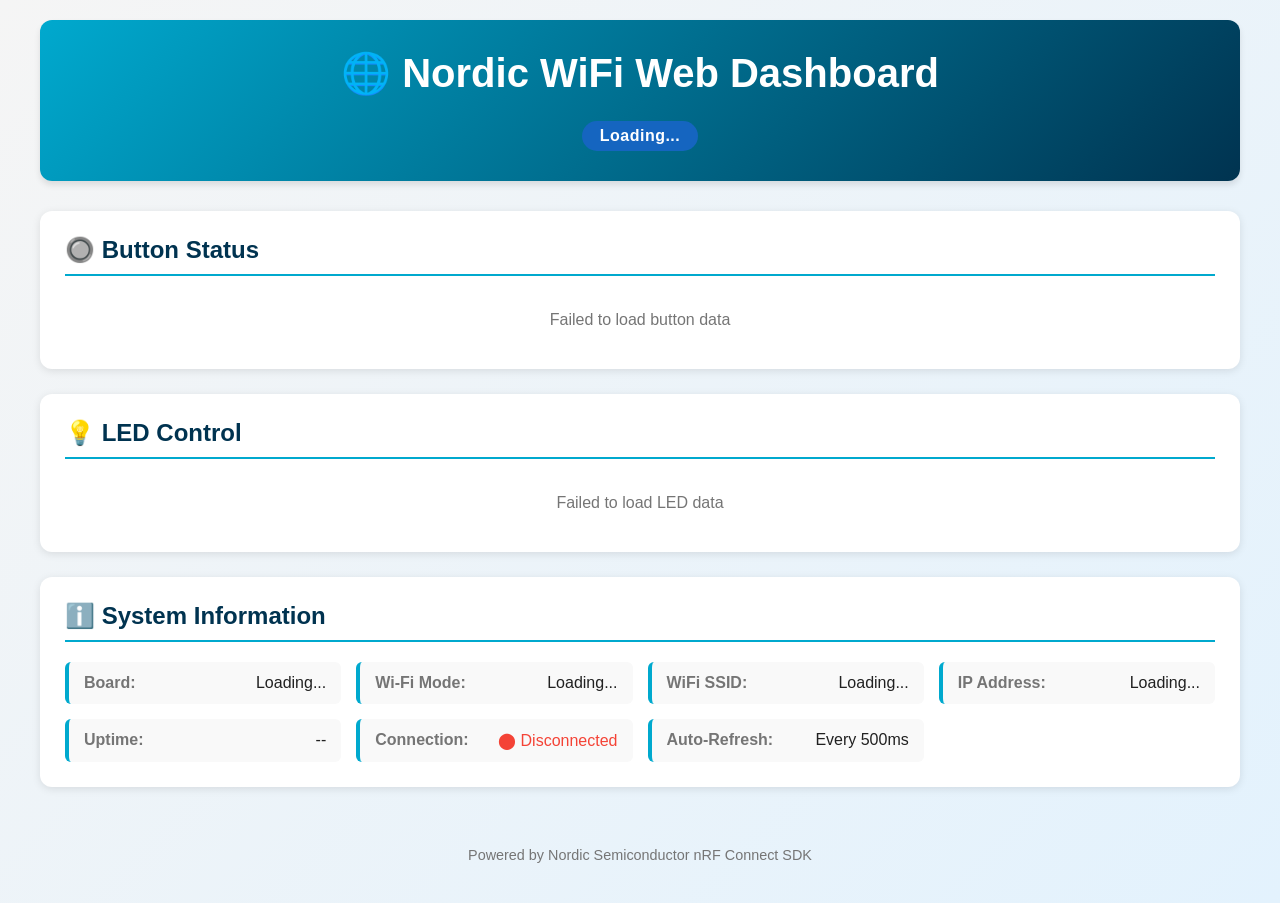
==== src/modules/webserver/www/index.html @ ff40ab9a "refactor(webserver): move web assets into www/ subdirectory Signed-off-by: Charlie Shao <charlie.sha" ====
<!DOCTYPE html>
<html lang="en">
<head>
    <meta charset="UTF-8">
    <meta name="viewport" content="width=device-width, initial-scale=1.0">
    <meta http-equiv="Cache-Control" content="no-cache, no-store, must-revalidate">
    <meta http-equiv="Pragma" content="no-cache">
    <meta http-equiv="Expires" content="0">
    <title>Nordic WiFi Web Dashboard</title>
    <link rel="stylesheet" href="styles.css?v=2">
</head>
<body>
    <div class="container">
        <header>
            <h1>🌐 Nordic WiFi Web Dashboard</h1>
            <!-- Mode banner: updated by /api/system polling -->
            <div class="mode-banner" id="mode-banner">
                <span class="mode-label" id="mode-label">Loading...</span>
            </div>
        </header>

        <main>
            <!-- Button Status Section -->
            <section class="card">
                <h2>🔘 Button Status</h2>
                <div class="button-grid" id="button-grid">
                    <p class="empty-state" id="button-placeholder">Waiting for button data...</p>
                </div>
            </section>

            <!-- LED Control Section -->
            <section class="card">
                <h2>💡 LED Control</h2>
                <div class="led-grid" id="led-grid">
                    <p class="empty-state" id="led-placeholder">Waiting for LED data...</p>
                </div>
            </section>

            <!-- System Info Section -->
            <section class="card info-section">
                <h2>ℹ️ System Information</h2>
                <div class="info-grid">
                    <div class="info-item">
                        <span class="info-label">Board:</span>
                        <span class="info-value" id="board-name">Loading...</span>
                    </div>
                    <div class="info-item">
                        <span class="info-label">Wi-Fi Mode:</span>
                        <span class="info-value" id="wifi-mode">Loading...</span>
                    </div>
                    <div class="info-item">
                        <span class="info-label">WiFi SSID:</span>
                        <span class="info-value" id="wifi-ssid">Loading...</span>
                    </div>
                    <div class="info-item">
                        <span class="info-label">IP Address:</span>
                        <span class="info-value" id="wifi-ip">Loading...</span>
                    </div>
                    <div class="info-item">
                        <span class="info-label">Uptime:</span>
                        <span class="info-value" id="uptime">--</span>
                    </div>
                    <div class="info-item">
                        <span class="info-label">Connection:</span>
                        <span class="info-value status-online" id="connection-status">⬤ Connected</span>
                    </div>
                    <div class="info-item">
                        <span class="info-label">Auto-Refresh:</span>
                        <span class="info-value">Every 500ms</span>
                    </div>
                </div>
            </section>
        </main>

        <footer>
            <p>Powered by Nordic Semiconductor nRF Connect SDK</p>
        </footer>
    </div>

    <template id="button-template">
        <div class="button-status">
            <div class="button-info">
                <div class="button-name"></div>
                <div class="button-state">Released</div>
                <div class="button-count">Presses: <span>0</span></div>
            </div>
        </div>
    </template>

    <template id="led-template">
        <div class="led-control">
            <div class="led-indicator"></div>
            <div class="led-name"></div>
            <div class="led-buttons">
                <button class="btn btn-on" data-action="on">ON</button>
                <button class="btn btn-off" data-action="off">OFF</button>
                <button class="btn btn-toggle" data-action="toggle">Toggle</button>
            </div>
        </div>
    </template>

    <script src="main.js?v=2"></script>
</body>
</html>
---- src/modules/webserver/www/styles.css ----
/*
 * Nordic WiFi Web Dashboard - Main Styles (v2.0)
 */

* {
    margin: 0;
    padding: 0;
    box-sizing: border-box;
}

:root {
    --nordic-blue: #00a9ce;
    --nordic-dark: #003350;
    --button-pressed: #4caf50;
    --button-released: #9e9e9e;
    --led-on: #ffc107;
    --led-off: #424242;
    --bg-color: #f5f5f5;
    --card-bg: #ffffff;
    --text-primary: #212121;
    --text-secondary: #757575;
    --border-color: #e0e0e0;
}

body {
    font-family: 'Segoe UI', Tahoma, Geneva, Verdana, sans-serif;
    background: linear-gradient(135deg, var(--bg-color) 0%, #e3f2fd 100%);
    color: var(--text-primary);
    min-height: 100vh;
    padding: 20px;
}

.container {
    max-width: 1200px;
    margin: 0 auto;
}

/* Header */
header {
    text-align: center;
    margin-bottom: 30px;
    background: linear-gradient(135deg, var(--nordic-blue) 0%, var(--nordic-dark) 100%);
    color: white;
    padding: 30px;
    border-radius: 12px;
    box-shadow: 0 4px 6px rgba(0, 0, 0, 0.1);
}

header h1 {
    font-size: 2.5rem;
    margin-bottom: 10px;
}

.subtitle {
    font-size: 1.1rem;
    opacity: 0.9;
}

/* Mode Banner */
.mode-banner {
    display: inline-block;
    margin-top: 14px;
    padding: 6px 18px;
    border-radius: 20px;
    background-color: #1565c0;
    transition: background-color 0.4s ease;
}

.mode-label {
    font-size: 1rem;
    font-weight: 600;
    color: #ffffff;
    letter-spacing: 0.03em;
}

/* Cards */
.card {
    background: var(--card-bg);
    border-radius: 12px;
    padding: 25px;
    margin-bottom: 25px;
    box-shadow: 0 2px 8px rgba(0, 0, 0, 0.1);
    transition: transform 0.2s;
}

.card:hover {
    transform: translateY(-2px);
    box-shadow: 0 4px 12px rgba(0, 0, 0, 0.15);
}

.card h2 {
    color: var(--nordic-dark);
    margin-bottom: 20px;
    font-size: 1.5rem;
    border-bottom: 2px solid var(--nordic-blue);
    padding-bottom: 10px;
}

/* Button Grid */
.button-grid {
    display: grid;
    grid-template-columns: repeat(auto-fit, minmax(250px, 1fr));
    gap: 20px;
}

.empty-state {
    grid-column: 1 / -1;
    text-align: center;
    color: var(--text-secondary);
    padding: 15px 0;
}

.button-status {
    display: flex;
    align-items: center;
    padding: 15px;
    background: #f9f9f9;
    border-radius: 8px;
    border: 2px solid var(--border-color);
    transition: all 0.3s;
}

.button-status.active {
    border-color: var(--button-pressed);
    background: #e8f5e9;
}

.button-info {
    flex-grow: 1;
}

.button-name {
    font-weight: 600;
    font-size: 1.1rem;
    margin-bottom: 5px;
}

.button-state {
    color: var(--text-secondary);
    font-size: 0.95rem;
    margin-bottom: 3px;
}

.button-count {
    font-size: 0.9rem;
    color: var(--text-secondary);
}

.button-count span {
    font-weight: bold;
    color: var(--nordic-blue);
}

/* LED Grid */
.led-grid {
    display: grid;
    grid-template-columns: repeat(auto-fit, minmax(200px, 1fr));
    gap: 20px;
}

.led-control {
    text-align: center;
    padding: 20px;
    background: #f9f9f9;
    border-radius: 8px;
    border: 2px solid var(--border-color);
}

.led-indicator {
    width: 50px;
    height: 50px;
    border-radius: 50%;
    background: var(--led-off);
    margin: 0 auto 15px;
    box-shadow: inset 0 2px 4px rgba(0, 0, 0, 0.3);
    transition: all 0.3s;
}

.led-indicator.on {
    background: var(--led-on);
    box-shadow: 0 0 20px var(--led-on), inset 0 2px 4px rgba(0, 0, 0, 0.2);
}

.led-name {
    font-weight: 600;
    margin-bottom: 15px;
    font-size: 1.1rem;
}

.led-buttons {
    display: flex;
    flex-direction: column;
    gap: 8px;
}

/* Buttons */
.btn {
    padding: 10px 20px;
    border: none;
    border-radius: 6px;
    cursor: pointer;
    font-size: 0.95rem;
    font-weight: 600;
    transition: all 0.3s;
    text-transform: uppercase;
}

.btn:hover {
    transform: translateY(-2px);
    box-shadow: 0 4px 8px rgba(0, 0, 0, 0.2);
}

.btn:active {
    transform: translateY(0);
}

.btn-on {
    background: #4caf50;
    color: white;
}

.btn-on:hover {
    background: #45a049;
}

.btn-off {
    background: #f44336;
    color: white;
}

.btn-off:hover {
    background: #da190b;
}

.btn-toggle {
    background: var(--nordic-blue);
    color: white;
}

.btn-toggle:hover {
    background: #008db3;
}

/* Info Section */
.info-grid {
    display: grid;
    grid-template-columns: repeat(auto-fit, minmax(250px, 1fr));
    gap: 15px;
}

.info-item {
    display: flex;
    justify-content: space-between;
    padding: 12px 15px;
    background: #f9f9f9;
    border-radius: 6px;
    border-left: 4px solid var(--nordic-blue);
}

.info-label {
    font-weight: 600;
    color: var(--text-secondary);
}

.info-value {
    font-weight: 500;
    color: var(--text-primary);
}

.status-online {
    color: #4caf50;
}

.status-offline {
    color: #f44336;
}

/* Footer */
footer {
    text-align: center;
    margin-top: 40px;
    padding: 20px;
    color: var(--text-secondary);
    font-size: 0.9rem;
}

.footer-note {
    margin-top: 5px;
    font-size: 0.85rem;
    font-style: italic;
}

/* Responsive Design */
@media (max-width: 768px) {
    header h1 {
        font-size: 2rem;
    }
    
    .button-grid,
    .led-grid,
    .info-grid {
        grid-template-columns: 1fr;
    }
}
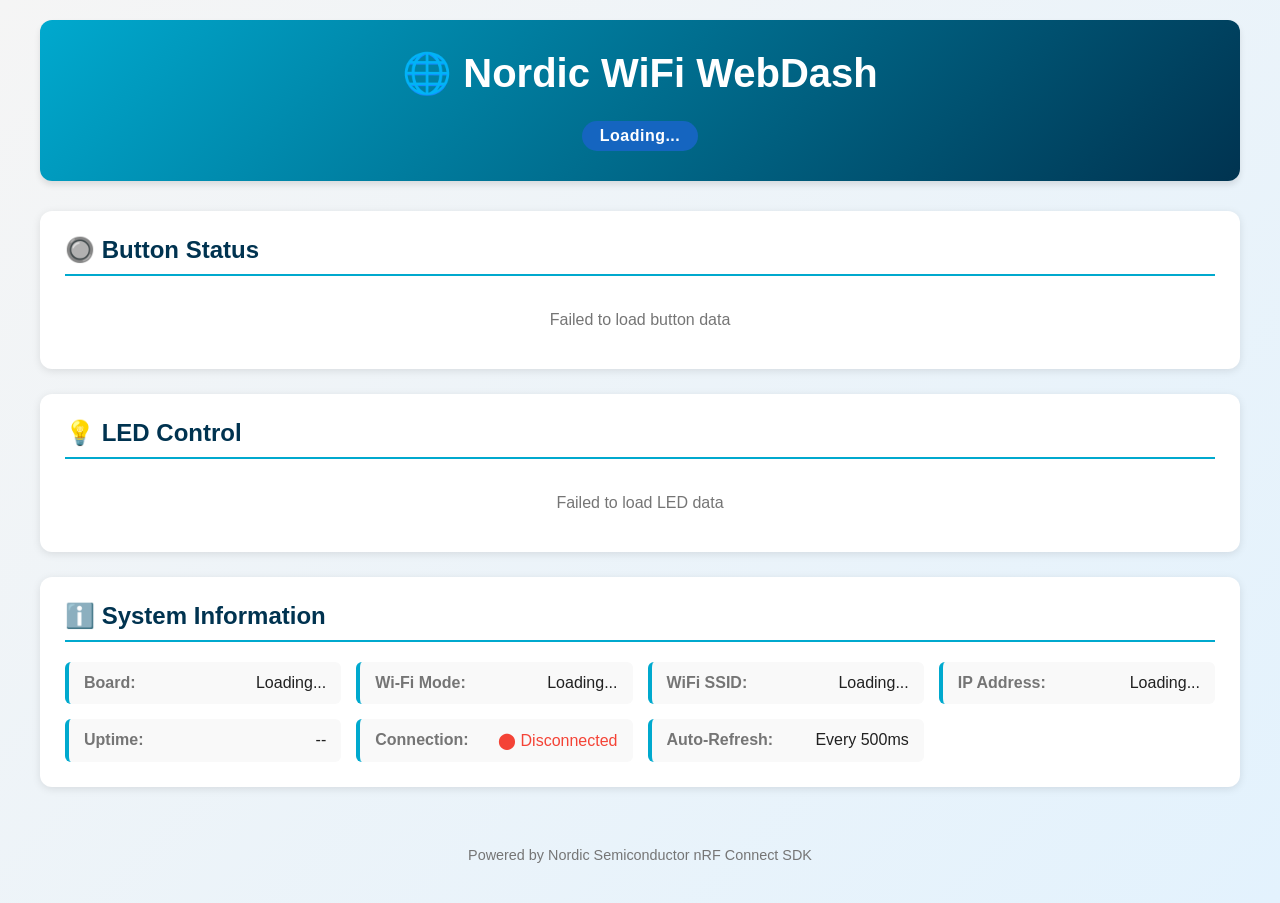
==== commit e4969c3c: "refactor: rename product to "Nordic WiFi WebDash" - Replace all occurrences of "Nordic WiFi Web Dash" ====
--- a/src/modules/webserver/www/index.html
+++ b/src/modules/webserver/www/index.html
@@ -6,13 +6,13 @@
     <meta http-equiv="Cache-Control" content="no-cache, no-store, must-revalidate">
     <meta http-equiv="Pragma" content="no-cache">
     <meta http-equiv="Expires" content="0">
-    <title>Nordic WiFi Web Dashboard</title>
+    <title>Nordic WiFi WebDash</title>
     <link rel="stylesheet" href="styles.css?v=2">
 </head>
 <body>
     <div class="container">
         <header>
-            <h1>🌐 Nordic WiFi Web Dashboard</h1>
+            <h1>🌐 Nordic WiFi WebDash</h1>
             <!-- Mode banner: updated by /api/system polling -->
             <div class="mode-banner" id="mode-banner">
                 <span class="mode-label" id="mode-label">Loading...</span>
--- a/src/modules/webserver/www/styles.css
+++ b/src/modules/webserver/www/styles.css
@@ -1,5 +1,5 @@
 /*
- * Nordic WiFi Web Dashboard - Main Styles (v2.0)
+ * Nordic WiFi WebDash - Main Styles 
  */
 
 * {
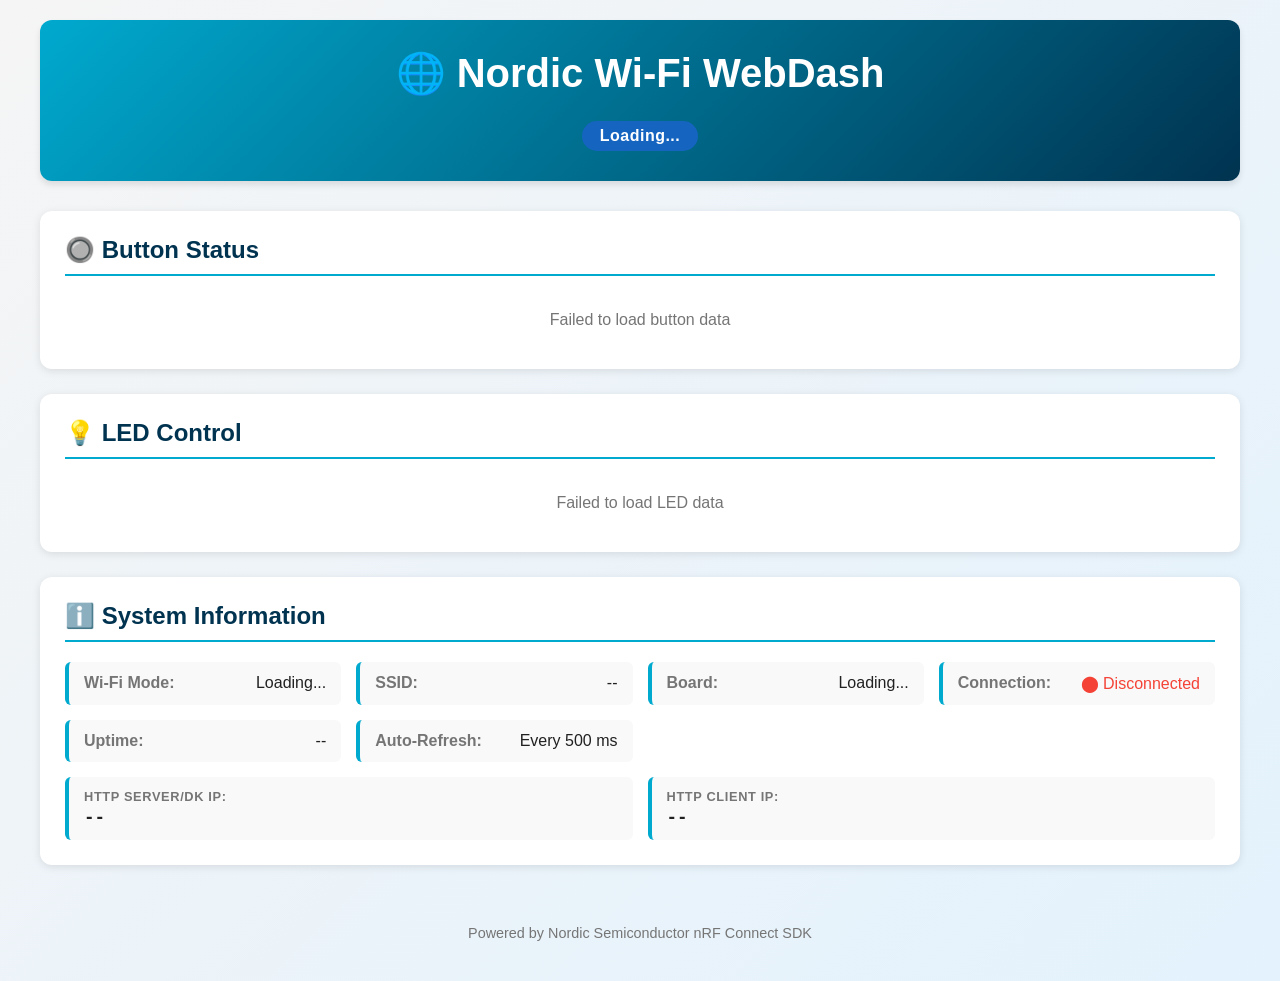
==== commit e32e99b2: "feat(webserver): track client IP, expand /api/system, update web UI - Subscribe to CLIENT_CONNECTED_" ====
--- a/src/modules/webserver/www/index.html
+++ b/src/modules/webserver/www/index.html
@@ -6,13 +6,13 @@
     <meta http-equiv="Cache-Control" content="no-cache, no-store, must-revalidate">
     <meta http-equiv="Pragma" content="no-cache">
     <meta http-equiv="Expires" content="0">
-    <title>Nordic WiFi WebDash</title>
+    <title>Nordic Wi-Fi WebDash</title>
     <link rel="stylesheet" href="styles.css?v=2">
 </head>
 <body>
     <div class="container">
         <header>
-            <h1>🌐 Nordic WiFi WebDash</h1>
+            <h1>🌐 Nordic Wi-Fi WebDash</h1>
             <!-- Mode banner: updated by /api/system polling -->
             <div class="mode-banner" id="mode-banner">
                 <span class="mode-label" id="mode-label">Loading...</span>
@@ -39,34 +39,42 @@
             <!-- System Info Section -->
             <section class="card info-section">
                 <h2>ℹ️ System Information</h2>
-                <div class="info-grid">
+                <!-- Row 1: device meta -->
+                <div class="info-grid info-meta">
+                    <div class="info-item">
+                        <span class="info-label">Wi-Fi Mode:</span>
+                        <span class="info-value" id="app-wifi-mode">Loading...</span>
+                    </div>
+                    <div class="info-item">
+                        <span class="info-label">SSID:</span>
+                        <span class="info-value" id="wifi-ssid">--</span>
+                    </div>
                     <div class="info-item">
                         <span class="info-label">Board:</span>
                         <span class="info-value" id="board-name">Loading...</span>
                     </div>
                     <div class="info-item">
-                        <span class="info-label">Wi-Fi Mode:</span>
-                        <span class="info-value" id="wifi-mode">Loading...</span>
-                    </div>
-                    <div class="info-item">
-                        <span class="info-label">WiFi SSID:</span>
-                        <span class="info-value" id="wifi-ssid">Loading...</span>
-                    </div>
-                    <div class="info-item">
-                        <span class="info-label">IP Address:</span>
-                        <span class="info-value" id="wifi-ip">Loading...</span>
+                        <span class="info-label">Connection:</span>
+                        <span class="info-value status-online" id="connection-status">⬤ Connected</span>
                     </div>
                     <div class="info-item">
                         <span class="info-label">Uptime:</span>
                         <span class="info-value" id="uptime">--</span>
                     </div>
                     <div class="info-item">
-                        <span class="info-label">Connection:</span>
-                        <span class="info-value status-online" id="connection-status">⬤ Connected</span>
+                        <span class="info-label">Auto-Refresh:</span>
+                        <span class="info-value">Every 500 ms</span>
                     </div>
-                    <div class="info-item">
-                        <span class="info-label">Auto-Refresh:</span>
-                        <span class="info-value">Every 500ms</span>
+                </div>
+                <!-- Row 2: network endpoints -->
+                <div class="info-grid info-network">
+                    <div class="info-item info-server">
+                        <div class="info-endpoint-label">HTTP Server/DK IP:</div>
+                        <div class="info-endpoint-ip" id="device-ip">--</div>
+                    </div>
+                    <div class="info-item info-client">
+                        <div class="info-endpoint-label">HTTP Client IP:</div>
+                        <div class="info-endpoint-ip" id="client-ip">--</div>
                     </div>
                 </div>
             </section>
--- a/src/modules/webserver/www/styles.css
+++ b/src/modules/webserver/www/styles.css
@@ -1,5 +1,5 @@
 /*
- * Nordic WiFi WebDash - Main Styles 
+ * Nordic Wi-Fi WebDash - Main Styles 
  */
 
 * {
@@ -244,8 +244,13 @@
 /* Info Section */
 .info-grid {
     display: grid;
-    grid-template-columns: repeat(auto-fit, minmax(250px, 1fr));
+    grid-template-columns: repeat(auto-fit, minmax(220px, 1fr));
     gap: 15px;
+    margin-bottom: 15px;
+}
+
+.info-grid:last-child {
+    margin-bottom: 0;
 }
 
 .info-item {
@@ -255,6 +260,38 @@
     background: #f9f9f9;
     border-radius: 6px;
     border-left: 4px solid var(--nordic-blue);
+}
+
+/* Network endpoint items (server / client) */
+.info-network {
+    grid-template-columns: 1fr 1fr;
+}
+
+.info-network .info-item {
+    flex-direction: column;
+    gap: 4px;
+}
+
+.info-endpoint-label {
+    font-size: 0.8rem;
+    font-weight: 600;
+    color: var(--text-secondary);
+    text-transform: uppercase;
+    letter-spacing: 0.05em;
+}
+
+.info-endpoint-ip {
+    font-size: 1.1rem;
+    font-weight: 700;
+    color: var(--text-primary);
+    font-family: 'Courier New', monospace;
+}
+
+.info-endpoint-ssid {
+    font-size: 0.85rem;
+    color: var(--text-secondary);
+    font-style: italic;
+    min-height: 1em;
 }
 
 .info-label {
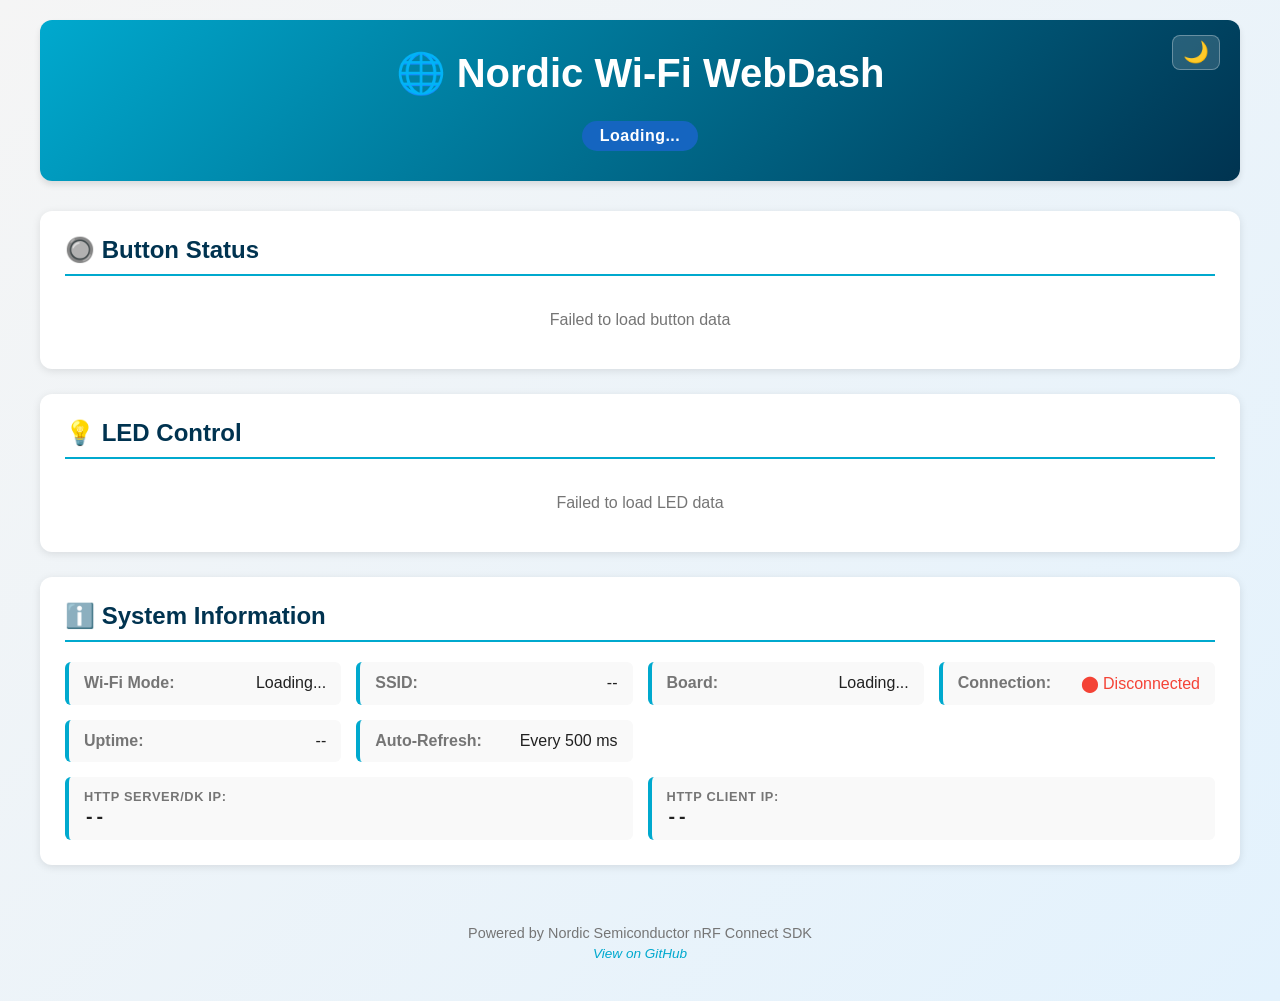
==== commit 48f234bc: "feat(webui): add dark mode toggle and GitHub footer link Signed-off-by: Charlie Shao <charlie.shao@n" ====
--- a/src/modules/webserver/www/index.html
+++ b/src/modules/webserver/www/index.html
@@ -7,11 +7,12 @@
     <meta http-equiv="Pragma" content="no-cache">
     <meta http-equiv="Expires" content="0">
     <title>Nordic Wi-Fi WebDash</title>
-    <link rel="stylesheet" href="styles.css?v=2">
+    <link rel="stylesheet" href="styles.css?v=3">
 </head>
 <body>
     <div class="container">
         <header>
+            <button id="theme-toggle" class="theme-toggle" aria-label="Toggle dark mode"></button>
             <h1>🌐 Nordic Wi-Fi WebDash</h1>
             <!-- Mode banner: updated by /api/system polling -->
             <div class="mode-banner" id="mode-banner">
@@ -82,6 +83,7 @@
 
         <footer>
             <p>Powered by Nordic Semiconductor nRF Connect SDK</p>
+            <p class="footer-note"><a href="https://github.com/chshzh/nordic-wifi-webdash" target="_blank" rel="noopener">View on GitHub</a></p>
         </footer>
     </div>
 
@@ -107,6 +109,6 @@
         </div>
     </template>
 
-    <script src="main.js?v=2"></script>
+    <script src="main.js?v=3"></script>
 </body>
 </html>
--- a/src/modules/webserver/www/styles.css
+++ b/src/modules/webserver/www/styles.css
@@ -16,7 +16,9 @@
     --led-on: #ffc107;
     --led-off: #424242;
     --bg-color: #f5f5f5;
+    --bg-gradient-end: #e3f2fd;
     --card-bg: #ffffff;
+    --panel-bg: #f9f9f9;
     --text-primary: #212121;
     --text-secondary: #757575;
     --border-color: #e0e0e0;
@@ -24,7 +26,7 @@
 
 body {
     font-family: 'Segoe UI', Tahoma, Geneva, Verdana, sans-serif;
-    background: linear-gradient(135deg, var(--bg-color) 0%, #e3f2fd 100%);
+    background: linear-gradient(135deg, var(--bg-color) 0%, var(--bg-gradient-end) 100%);
     color: var(--text-primary);
     min-height: 100vh;
     padding: 20px;
@@ -44,6 +46,7 @@
     padding: 30px;
     border-radius: 12px;
     box-shadow: 0 4px 6px rgba(0, 0, 0, 0.1);
+    position: relative;
 }
 
 header h1 {
@@ -114,7 +117,7 @@
     display: flex;
     align-items: center;
     padding: 15px;
-    background: #f9f9f9;
+    background: var(--panel-bg);
     border-radius: 8px;
     border: 2px solid var(--border-color);
     transition: all 0.3s;
@@ -161,7 +164,7 @@
 .led-control {
     text-align: center;
     padding: 20px;
-    background: #f9f9f9;
+    background: var(--panel-bg);
     border-radius: 8px;
     border: 2px solid var(--border-color);
 }
@@ -257,7 +260,7 @@
     display: flex;
     justify-content: space-between;
     padding: 12px 15px;
-    background: #f9f9f9;
+    background: var(--panel-bg);
     border-radius: 6px;
     border-left: 4px solid var(--nordic-blue);
 }
@@ -325,6 +328,70 @@
     margin-top: 5px;
     font-size: 0.85rem;
     font-style: italic;
+}
+
+.footer-note a {
+    color: var(--nordic-blue);
+    text-decoration: none;
+}
+
+.footer-note a:hover {
+    text-decoration: underline;
+}
+
+/* Theme toggle button */
+.theme-toggle {
+    position: absolute;
+    top: 15px;
+    right: 20px;
+    background: rgba(255, 255, 255, 0.15);
+    border: 1px solid rgba(255, 255, 255, 0.3);
+    border-radius: 8px;
+    color: white;
+    cursor: pointer;
+    font-size: 1.3rem;
+    line-height: 1;
+    padding: 6px 10px;
+    transition: background 0.2s;
+}
+
+.theme-toggle:hover {
+    background: rgba(255, 255, 255, 0.25);
+}
+
+/* Dark mode — auto via system preference */
+@media (prefers-color-scheme: dark) {
+    :root {
+        --bg-color:        #1a1a2e;
+        --bg-gradient-end: #1a1a3e;
+        --card-bg:         #16213e;
+        --panel-bg:        #0f3460;
+        --text-primary:    #e0e0e0;
+        --text-secondary:  #9e9e9e;
+        --border-color:    #444466;
+    }
+}
+
+/* Dark mode — manual override */
+html[data-theme="dark"] {
+    --bg-color:        #1a1a2e;
+    --bg-gradient-end: #1a1a3e;
+    --card-bg:         #16213e;
+    --panel-bg:        #0f3460;
+    --text-primary:    #e0e0e0;
+    --text-secondary:  #9e9e9e;
+    --border-color:    #444466;
+}
+
+/* Light mode — manual override (takes precedence over dark media query) */
+html[data-theme="light"] {
+    --bg-color:        #f5f5f5;
+    --bg-gradient-end: #e3f2fd;
+    --card-bg:         #ffffff;
+    --panel-bg:        #f9f9f9;
+    --text-primary:    #212121;
+    --text-secondary:  #757575;
+    --border-color:    #e0e0e0;
 }
 
 /* Responsive Design */
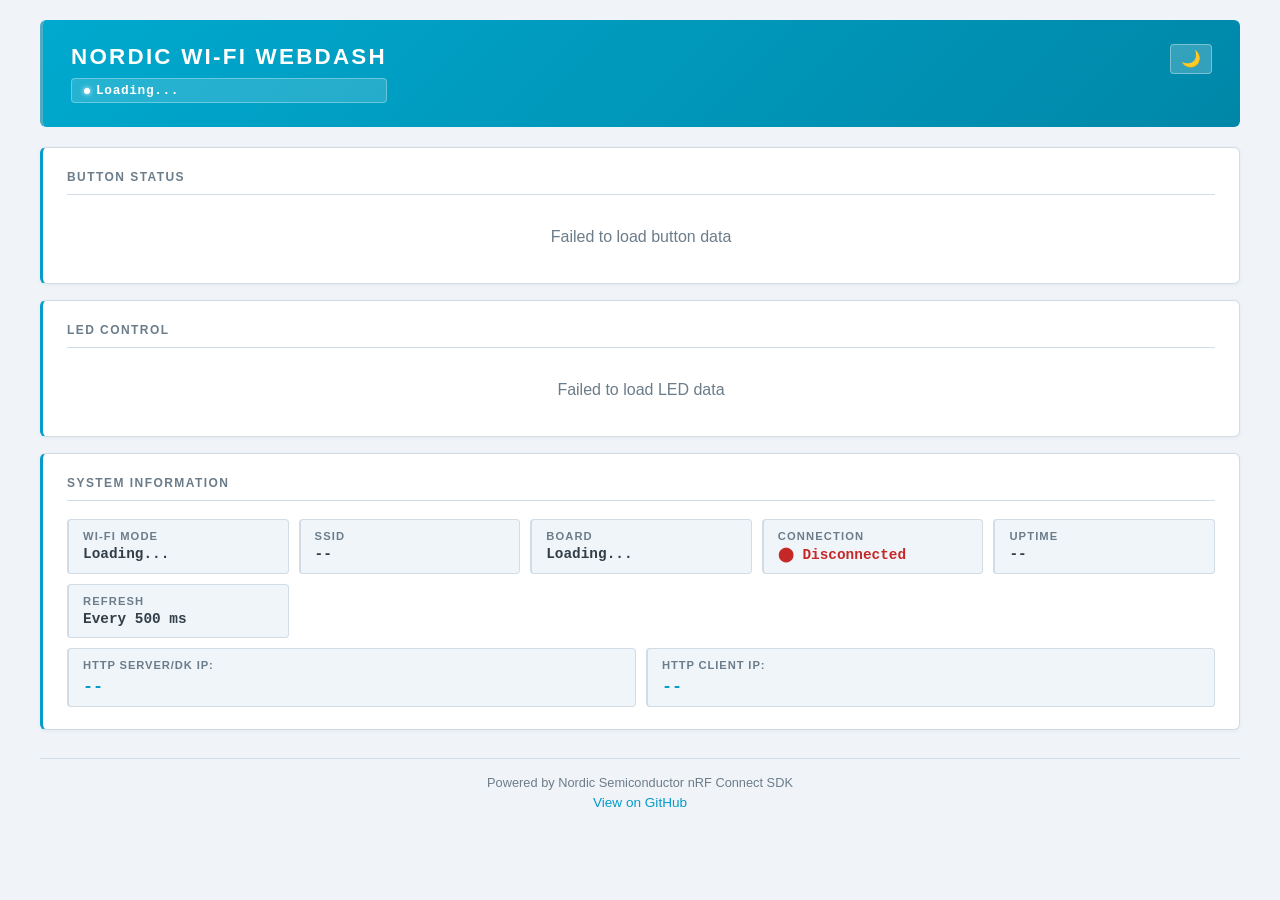
==== commit e3b1783e: "style: update header structure, remove emoji headings, remove info label colons" ====
--- a/src/modules/webserver/www/index.html
+++ b/src/modules/webserver/www/index.html
@@ -7,23 +7,26 @@
     <meta http-equiv="Pragma" content="no-cache">
     <meta http-equiv="Expires" content="0">
     <title>Nordic Wi-Fi WebDash</title>
-    <link rel="stylesheet" href="styles.css?v=3">
+    <link rel="stylesheet" href="styles.css?v=4">
 </head>
 <body>
     <div class="container">
         <header>
+            <div class="header-left">
+                <h1>Nordic Wi-Fi WebDash</h1>
+                <!-- Mode banner: updated by /api/system polling -->
+                <div class="mode-banner" id="mode-banner">
+                    <div class="mode-dot"></div>
+                    <span class="mode-label" id="mode-label">Loading...</span>
+                </div>
+            </div>
             <button id="theme-toggle" class="theme-toggle" aria-label="Toggle dark mode"></button>
-            <h1>🌐 Nordic Wi-Fi WebDash</h1>
-            <!-- Mode banner: updated by /api/system polling -->
-            <div class="mode-banner" id="mode-banner">
-                <span class="mode-label" id="mode-label">Loading...</span>
-            </div>
         </header>
 
         <main>
             <!-- Button Status Section -->
             <section class="card">
-                <h2>🔘 Button Status</h2>
+                <h2>Button Status</h2>
                 <div class="button-grid" id="button-grid">
                     <p class="empty-state" id="button-placeholder">Waiting for button data...</p>
                 </div>
@@ -31,7 +34,7 @@
 
             <!-- LED Control Section -->
             <section class="card">
-                <h2>💡 LED Control</h2>
+                <h2>LED Control</h2>
                 <div class="led-grid" id="led-grid">
                     <p class="empty-state" id="led-placeholder">Waiting for LED data...</p>
                 </div>
@@ -39,31 +42,31 @@
 
             <!-- System Info Section -->
             <section class="card info-section">
-                <h2>ℹ️ System Information</h2>
+                <h2>System Information</h2>
                 <!-- Row 1: device meta -->
                 <div class="info-grid info-meta">
                     <div class="info-item">
-                        <span class="info-label">Wi-Fi Mode:</span>
+                        <span class="info-label">Wi-Fi Mode</span>
                         <span class="info-value" id="app-wifi-mode">Loading...</span>
                     </div>
                     <div class="info-item">
-                        <span class="info-label">SSID:</span>
+                        <span class="info-label">SSID</span>
                         <span class="info-value" id="wifi-ssid">--</span>
                     </div>
                     <div class="info-item">
-                        <span class="info-label">Board:</span>
+                        <span class="info-label">Board</span>
                         <span class="info-value" id="board-name">Loading...</span>
                     </div>
                     <div class="info-item">
-                        <span class="info-label">Connection:</span>
+                        <span class="info-label">Connection</span>
                         <span class="info-value status-online" id="connection-status">⬤ Connected</span>
                     </div>
                     <div class="info-item">
-                        <span class="info-label">Uptime:</span>
+                        <span class="info-label">Uptime</span>
                         <span class="info-value" id="uptime">--</span>
                     </div>
                     <div class="info-item">
-                        <span class="info-label">Auto-Refresh:</span>
+                        <span class="info-label">Refresh</span>
                         <span class="info-value">Every 500 ms</span>
                     </div>
                 </div>
--- a/src/modules/webserver/www/styles.css
+++ b/src/modules/webserver/www/styles.css
@@ -1,5 +1,5 @@
 /*
- * Nordic Wi-Fi WebDash - Main Styles 
+ * Nordic Wi-Fi WebDash - Main Styles
  */
 
 * {
@@ -8,25 +8,115 @@
     box-sizing: border-box;
 }
 
+/* ── Design tokens: light (default) ── */
 :root {
-    --nordic-blue: #00a9ce;
-    --nordic-dark: #003350;
-    --button-pressed: #4caf50;
-    --button-released: #9e9e9e;
-    --led-on: #ffc107;
-    --led-off: #424242;
-    --bg-color: #f5f5f5;
-    --bg-gradient-end: #e3f2fd;
-    --card-bg: #ffffff;
-    --panel-bg: #f9f9f9;
-    --text-primary: #212121;
-    --text-secondary: #757575;
-    --border-color: #e0e0e0;
+    --bg:             #f0f4f8;
+    --card-bg:        #ffffff;
+    --panel-bg:       #f0f5fa;
+    --text-primary:   #333f48;
+    --text-secondary: #6b7c8a;
+    --border:         #d1dce6;
+    --stripe:         #059bcb;
+    --nordic-blue:    #059bcb;
+    --led-off:        #cbd5e1;
+    --btn-released:   #d1dce6;
+    --btn-pressed:    #2e7d32;
+    --status-ok:      #2e7d32;
+    --status-err:     #c62828;
+    --led-on:         #ffc107;
+    --header-bg:      linear-gradient(135deg, #00a9ce 0%, #0087a8 100%);
+    --header-text:    #ffffff;
+    --banner-bg:      rgba(255, 255, 255, 0.15);
+    --banner-text:    #ffffff;
+    --banner-border:  rgba(255, 255, 255, 0.3);
+    --toggle-bg:      rgba(255, 255, 255, 0.2);
+    --toggle-border:  rgba(255, 255, 255, 0.35);
+    --card-shadow:    0 1px 4px rgba(0, 51, 80, 0.06);
+}
+
+/* ── Light mode explicit override (beats @media dark when manually toggled) ── */
+html[data-theme="light"] {
+    --bg:             #f0f4f8;
+    --card-bg:        #ffffff;
+    --panel-bg:       #f0f5fa;
+    --text-primary:   #333f48;
+    --text-secondary: #6b7c8a;
+    --border:         #d1dce6;
+    --stripe:         #059bcb;
+    --nordic-blue:    #059bcb;
+    --led-off:        #cbd5e1;
+    --btn-released:   #d1dce6;
+    --btn-pressed:    #2e7d32;
+    --status-ok:      #2e7d32;
+    --status-err:     #c62828;
+    --led-on:         #ffc107;
+    --header-bg:      linear-gradient(135deg, #00a9ce 0%, #0087a8 100%);
+    --header-text:    #ffffff;
+    --banner-bg:      rgba(255, 255, 255, 0.15);
+    --banner-text:    #ffffff;
+    --banner-border:  rgba(255, 255, 255, 0.3);
+    --toggle-bg:      rgba(255, 255, 255, 0.2);
+    --toggle-border:  rgba(255, 255, 255, 0.35);
+    --card-shadow:    0 1px 4px rgba(0, 51, 80, 0.06);
+}
+
+/* ── Dark tokens ── */
+html[data-theme="dark"] {
+    --bg:             #0a0f1a;
+    --card-bg:        #0f1825;
+    --panel-bg:       #141f2e;
+    --text-primary:   #e2e8f0;
+    --text-secondary: #64748b;
+    --border:         #1e2d3d;
+    --stripe:         #00a9ce;
+    --nordic-blue:    #00a9ce;
+    --led-off:        #2a3a4a;
+    --btn-released:   #64748b;
+    --btn-pressed:    #4caf50;
+    --status-ok:      #4caf50;
+    --status-err:     #ef4444;
+    --led-on:         #ffc107;
+    --header-bg:      #0f1825;
+    --header-text:    #e2e8f0;
+    --banner-bg:      #0d2137;
+    --banner-text:    #00a9ce;
+    --banner-border:  #1a3a5c;
+    --toggle-bg:      #141f2e;
+    --toggle-border:  #1e2d3d;
+    --card-shadow:    none;
+}
+
+/* ── Auto-dark for system-preferring-dark users (first load, no manual toggle) ── */
+@media (prefers-color-scheme: dark) {
+    :root {
+        --bg:             #0a0f1a;
+        --card-bg:        #0f1825;
+        --panel-bg:       #141f2e;
+        --text-primary:   #e2e8f0;
+        --text-secondary: #64748b;
+        --border:         #1e2d3d;
+        --stripe:         #00a9ce;
+        --nordic-blue:    #00a9ce;
+        --led-off:        #2a3a4a;
+        --btn-released:   #64748b;
+        --btn-pressed:    #4caf50;
+        --status-ok:      #4caf50;
+        --status-err:     #ef4444;
+        --led-on:         #ffc107;
+        --header-bg:      #0f1825;
+        --header-text:    #e2e8f0;
+        --banner-bg:      #0d2137;
+        --banner-text:    #00a9ce;
+        --banner-border:  #1a3a5c;
+        --toggle-bg:      #141f2e;
+        --toggle-border:  #1e2d3d;
+        --card-shadow:    none;
+    }
 }
 
 body {
     font-family: 'Segoe UI', Tahoma, Geneva, Verdana, sans-serif;
-    background: linear-gradient(135deg, var(--bg-color) 0%, var(--bg-gradient-end) 100%);
+    background: var(--bg);
     color: var(--text-primary);
     min-height: 100vh;
     padding: 20px;
@@ -37,73 +127,114 @@
     margin: 0 auto;
 }
 
-/* Header */
+/* ── Header ── */
 header {
-    text-align: center;
-    margin-bottom: 30px;
-    background: linear-gradient(135deg, var(--nordic-blue) 0%, var(--nordic-dark) 100%);
-    color: white;
-    padding: 30px;
-    border-radius: 12px;
-    box-shadow: 0 4px 6px rgba(0, 0, 0, 0.1);
-    position: relative;
+    background: var(--header-bg);
+    border-left: 3px solid rgba(255, 255, 255, 0.3);
+    border-radius: 6px;
+    padding: 24px 28px;
+    margin-bottom: 20px;
+    display: flex;
+    align-items: center;
+    justify-content: space-between;
+    flex-wrap: wrap;
+    gap: 12px;
+}
+
+html[data-theme="dark"] header {
+    border: 1px solid var(--border);
+    border-left: 3px solid var(--stripe);
+}
+
+@media (prefers-color-scheme: dark) {
+    html:not([data-theme="light"]) header {
+        border: 1px solid var(--border);
+        border-left: 3px solid var(--stripe);
+    }
+}
+
+.header-left {
+    display: flex;
+    flex-direction: column;
+    gap: 8px;
 }
 
 header h1 {
-    font-size: 2.5rem;
-    margin-bottom: 10px;
-}
-
-.subtitle {
-    font-size: 1.1rem;
-    opacity: 0.9;
-}
-
-/* Mode Banner */
+    font-size: 1.4rem;
+    font-weight: 700;
+    letter-spacing: 0.1em;
+    text-transform: uppercase;
+    color: var(--header-text);
+}
+
 .mode-banner {
-    display: inline-block;
-    margin-top: 14px;
-    padding: 6px 18px;
-    border-radius: 20px;
-    background-color: #1565c0;
-    transition: background-color 0.4s ease;
-}
-
-.mode-label {
+    display: inline-flex;
+    align-items: center;
+    gap: 6px;
+    padding: 4px 12px;
+    border-radius: 4px;
+    background: var(--banner-bg);
+    border: 1px solid var(--banner-border);
+    color: var(--banner-text);
+    font-size: 0.8rem;
+    font-weight: 600;
+    font-family: 'Courier New', monospace;
+    letter-spacing: 0.05em;
+}
+
+.mode-dot {
+    width: 6px;
+    height: 6px;
+    border-radius: 50%;
+    background: var(--banner-text);
+    box-shadow: 0 0 5px var(--banner-text);
+    flex-shrink: 0;
+}
+
+.theme-toggle {
+    background: var(--toggle-bg);
+    border: 1px solid var(--toggle-border);
+    border-radius: 4px;
+    color: var(--header-text);
+    cursor: pointer;
     font-size: 1rem;
-    font-weight: 600;
-    color: #ffffff;
-    letter-spacing: 0.03em;
-}
-
-/* Cards */
+    line-height: 1;
+    padding: 6px 10px;
+    transition: background 0.2s;
+    align-self: flex-start;
+}
+
+.theme-toggle:hover {
+    filter: brightness(1.15);
+}
+
+/* ── Cards ── */
 .card {
     background: var(--card-bg);
-    border-radius: 12px;
-    padding: 25px;
-    margin-bottom: 25px;
-    box-shadow: 0 2px 8px rgba(0, 0, 0, 0.1);
-    transition: transform 0.2s;
-}
-
-.card:hover {
-    transform: translateY(-2px);
-    box-shadow: 0 4px 12px rgba(0, 0, 0, 0.15);
+    border-radius: 6px;
+    border: 1px solid var(--border);
+    border-left: 3px solid var(--stripe);
+    padding: 22px 24px;
+    margin-bottom: 16px;
+    box-shadow: var(--card-shadow);
 }
 
 .card h2 {
-    color: var(--nordic-dark);
-    margin-bottom: 20px;
-    font-size: 1.5rem;
-    border-bottom: 2px solid var(--nordic-blue);
+    font-size: 0.75rem;
+    font-weight: 700;
+    text-transform: uppercase;
+    letter-spacing: 0.12em;
+    color: var(--text-secondary);
+    margin-bottom: 18px;
     padding-bottom: 10px;
-}
-
-/* Button Grid */
+    border-bottom: 1px solid var(--border);
+}
+
+/* ── Button Grid ── */
 .button-grid {
     display: grid;
-    grid-template-columns: repeat(auto-fit, minmax(250px, 1fr));
-    gap: 20px;
+    grid-template-columns: repeat(auto-fit, minmax(220px, 1fr));
+    gap: 12px;
 }
 
 .empty-state {
@@ -114,142 +245,127 @@
 }
 
 .button-status {
-    display: flex;
-    align-items: center;
-    padding: 15px;
+    padding: 14px 16px;
     background: var(--panel-bg);
-    border-radius: 8px;
-    border: 2px solid var(--border-color);
-    transition: all 0.3s;
+    border-radius: 4px;
+    border: 1px solid var(--border);
+    border-left: 3px solid var(--btn-released);
+    transition: border-left-color 0.2s;
 }
 
 .button-status.active {
-    border-color: var(--button-pressed);
-    background: #e8f5e9;
-}
-
-.button-info {
-    flex-grow: 1;
+    border-left-color: var(--btn-pressed);
 }
 
 .button-name {
     font-weight: 600;
-    font-size: 1.1rem;
-    margin-bottom: 5px;
+    font-size: 0.95rem;
+    margin-bottom: 4px;
 }
 
 .button-state {
-    color: var(--text-secondary);
-    font-size: 0.95rem;
-    margin-bottom: 3px;
+    font-size: 0.8rem;
+    color: var(--btn-released);
+    margin-bottom: 2px;
+}
+
+.button-status.active .button-state {
+    color: var(--btn-pressed);
 }
 
 .button-count {
-    font-size: 0.9rem;
+    font-size: 0.8rem;
     color: var(--text-secondary);
 }
 
 .button-count span {
-    font-weight: bold;
+    font-family: 'Courier New', monospace;
+    font-weight: 700;
     color: var(--nordic-blue);
 }
 
-/* LED Grid */
+/* ── LED Grid ── */
 .led-grid {
     display: grid;
-    grid-template-columns: repeat(auto-fit, minmax(200px, 1fr));
-    gap: 20px;
+    grid-template-columns: repeat(auto-fit, minmax(180px, 1fr));
+    gap: 12px;
 }
 
 .led-control {
     text-align: center;
-    padding: 20px;
+    padding: 18px 16px;
     background: var(--panel-bg);
-    border-radius: 8px;
-    border: 2px solid var(--border-color);
+    border-radius: 4px;
+    border: 1px solid var(--border);
 }
 
 .led-indicator {
-    width: 50px;
-    height: 50px;
+    width: 36px;
+    height: 36px;
     border-radius: 50%;
     background: var(--led-off);
-    margin: 0 auto 15px;
-    box-shadow: inset 0 2px 4px rgba(0, 0, 0, 0.3);
+    margin: 0 auto 12px;
+    border: 1px solid var(--border);
     transition: all 0.3s;
 }
 
 .led-indicator.on {
     background: var(--led-on);
-    box-shadow: 0 0 20px var(--led-on), inset 0 2px 4px rgba(0, 0, 0, 0.2);
+    box-shadow: 0 0 14px rgba(255, 193, 7, 0.6);
+    border-color: var(--led-on);
 }
 
 .led-name {
+    font-size: 0.85rem;
     font-weight: 600;
-    margin-bottom: 15px;
-    font-size: 1.1rem;
+    margin-bottom: 12px;
+    color: var(--text-secondary);
+    text-transform: uppercase;
+    letter-spacing: 0.08em;
 }
 
 .led-buttons {
     display: flex;
     flex-direction: column;
-    gap: 8px;
-}
-
-/* Buttons */
+    gap: 6px;
+}
+
+/* ── Action buttons: solid fill in light, ghost outline in dark ── */
 .btn {
-    padding: 10px 20px;
-    border: none;
-    border-radius: 6px;
+    padding: 7px 14px;
+    border-radius: 3px;
     cursor: pointer;
-    font-size: 0.95rem;
-    font-weight: 600;
-    transition: all 0.3s;
-    text-transform: uppercase;
-}
-
-.btn:hover {
-    transform: translateY(-2px);
-    box-shadow: 0 4px 8px rgba(0, 0, 0, 0.2);
-}
-
-.btn:active {
-    transform: translateY(0);
-}
-
-.btn-on {
-    background: #4caf50;
-    color: white;
-}
-
-.btn-on:hover {
-    background: #45a049;
-}
-
-.btn-off {
-    background: #f44336;
-    color: white;
-}
-
-.btn-off:hover {
-    background: #da190b;
-}
-
-.btn-toggle {
-    background: var(--nordic-blue);
-    color: white;
-}
-
-.btn-toggle:hover {
-    background: #008db3;
-}
-
-/* Info Section */
+    font-size: 0.75rem;
+    font-weight: 700;
+    letter-spacing: 0.08em;
+    text-transform: uppercase;
+    transition: all 0.15s;
+}
+
+/* Light (default): solid fill, no border */
+.btn-on     { background: var(--status-ok);   color: #ffffff; border: none; }
+.btn-off    { background: var(--status-err);  color: #ffffff; border: none; }
+.btn-toggle { background: var(--nordic-blue); color: #ffffff; border: none; }
+.btn:hover  { filter: brightness(1.1); }
+
+/* Dark: ghost outline */
+html[data-theme="dark"] .btn-on     { background: transparent; color: var(--status-ok);   border: 1px solid var(--status-ok); }
+html[data-theme="dark"] .btn-off    { background: transparent; color: var(--status-err);  border: 1px solid var(--status-err); }
+html[data-theme="dark"] .btn-toggle { background: transparent; color: var(--nordic-blue); border: 1px solid var(--nordic-blue); }
+html[data-theme="dark"] .btn:hover  { filter: brightness(1.15); }
+
+@media (prefers-color-scheme: dark) {
+    html:not([data-theme="light"]) .btn-on     { background: transparent; color: var(--status-ok);   border: 1px solid var(--status-ok); }
+    html:not([data-theme="light"]) .btn-off    { background: transparent; color: var(--status-err);  border: 1px solid var(--status-err); }
+    html:not([data-theme="light"]) .btn-toggle { background: transparent; color: var(--nordic-blue); border: 1px solid var(--nordic-blue); }
+}
+
+/* ── Info Section ── */
 .info-grid {
     display: grid;
-    grid-template-columns: repeat(auto-fit, minmax(220px, 1fr));
-    gap: 15px;
-    margin-bottom: 15px;
+    grid-template-columns: repeat(auto-fit, minmax(200px, 1fr));
+    gap: 10px;
+    margin-bottom: 10px;
 }
 
 .info-grid:last-child {
@@ -258,76 +374,71 @@
 
 .info-item {
     display: flex;
-    justify-content: space-between;
-    padding: 12px 15px;
+    flex-direction: column;
+    align-items: flex-start;
+    gap: 4px;
+    padding: 10px 14px;
     background: var(--panel-bg);
-    border-radius: 6px;
-    border-left: 4px solid var(--nordic-blue);
-}
-
-/* Network endpoint items (server / client) */
+    border-radius: 4px;
+    border: 1px solid var(--border);
+    border-left: 2px solid var(--border);
+}
+
+.info-label {
+    font-size: 0.7rem;
+    font-weight: 700;
+    text-transform: uppercase;
+    letter-spacing: 0.1em;
+    color: var(--text-secondary);
+}
+
+.info-value {
+    font-family: 'Courier New', monospace;
+    font-size: 0.9rem;
+    font-weight: 700;
+    color: var(--text-primary);
+}
+
+.status-online  { color: var(--status-ok); }
+.status-offline { color: var(--status-err); }
+
+/* Network endpoint row */
 .info-network {
     grid-template-columns: 1fr 1fr;
 }
 
 .info-network .info-item {
-    flex-direction: column;
-    gap: 4px;
+    gap: 6px;
 }
 
 .info-endpoint-label {
-    font-size: 0.8rem;
+    font-size: 0.7rem;
     font-weight: 600;
     color: var(--text-secondary);
     text-transform: uppercase;
-    letter-spacing: 0.05em;
+    letter-spacing: 0.08em;
 }
 
 .info-endpoint-ip {
-    font-size: 1.1rem;
-    font-weight: 700;
-    color: var(--text-primary);
     font-family: 'Courier New', monospace;
-}
-
-.info-endpoint-ssid {
-    font-size: 0.85rem;
-    color: var(--text-secondary);
-    font-style: italic;
-    min-height: 1em;
-}
-
-.info-label {
-    font-weight: 600;
-    color: var(--text-secondary);
-}
-
-.info-value {
-    font-weight: 500;
-    color: var(--text-primary);
-}
-
-.status-online {
-    color: #4caf50;
-}
-
-.status-offline {
-    color: #f44336;
-}
-
-/* Footer */
+    font-size: 1.05rem;
+    font-weight: 700;
+    color: var(--nordic-blue);
+}
+
+/* ── Footer ── */
 footer {
     text-align: center;
-    margin-top: 40px;
-    padding: 20px;
-    color: var(--text-secondary);
-    font-size: 0.9rem;
+    margin-top: 28px;
+    padding: 16px;
+    color: var(--text-secondary);
+    font-size: 0.8rem;
+    border-top: 1px solid var(--border);
 }
 
 .footer-note {
     margin-top: 5px;
     font-size: 0.85rem;
-    font-style: italic;
 }
 
 .footer-note a {
@@ -339,70 +450,17 @@
     text-decoration: underline;
 }
 
-/* Theme toggle button */
-.theme-toggle {
-    position: absolute;
-    top: 15px;
-    right: 20px;
-    background: rgba(255, 255, 255, 0.15);
-    border: 1px solid rgba(255, 255, 255, 0.3);
-    border-radius: 8px;
-    color: white;
-    cursor: pointer;
-    font-size: 1.3rem;
-    line-height: 1;
-    padding: 6px 10px;
-    transition: background 0.2s;
-}
-
-.theme-toggle:hover {
-    background: rgba(255, 255, 255, 0.25);
-}
-
-/* Dark mode — auto via system preference */
-@media (prefers-color-scheme: dark) {
-    :root {
-        --bg-color:        #1a1a2e;
-        --bg-gradient-end: #1a1a3e;
-        --card-bg:         #16213e;
-        --panel-bg:        #0f3460;
-        --text-primary:    #e0e0e0;
-        --text-secondary:  #9e9e9e;
-        --border-color:    #444466;
-    }
-}
-
-/* Dark mode — manual override */
-html[data-theme="dark"] {
-    --bg-color:        #1a1a2e;
-    --bg-gradient-end: #1a1a3e;
-    --card-bg:         #16213e;
-    --panel-bg:        #0f3460;
-    --text-primary:    #e0e0e0;
-    --text-secondary:  #9e9e9e;
-    --border-color:    #444466;
-}
-
-/* Light mode — manual override (takes precedence over dark media query) */
-html[data-theme="light"] {
-    --bg-color:        #f5f5f5;
-    --bg-gradient-end: #e3f2fd;
-    --card-bg:         #ffffff;
-    --panel-bg:        #f9f9f9;
-    --text-primary:    #212121;
-    --text-secondary:  #757575;
-    --border-color:    #e0e0e0;
-}
-
-/* Responsive Design */
+/* ── Responsive ── */
 @media (max-width: 768px) {
-    header h1 {
-        font-size: 2rem;
-    }
-    
+    header h1 { font-size: 1.1rem; }
+
     .button-grid,
     .led-grid,
     .info-grid {
         grid-template-columns: 1fr;
     }
-}
+
+    .info-network {
+        grid-template-columns: 1fr;
+    }
+}
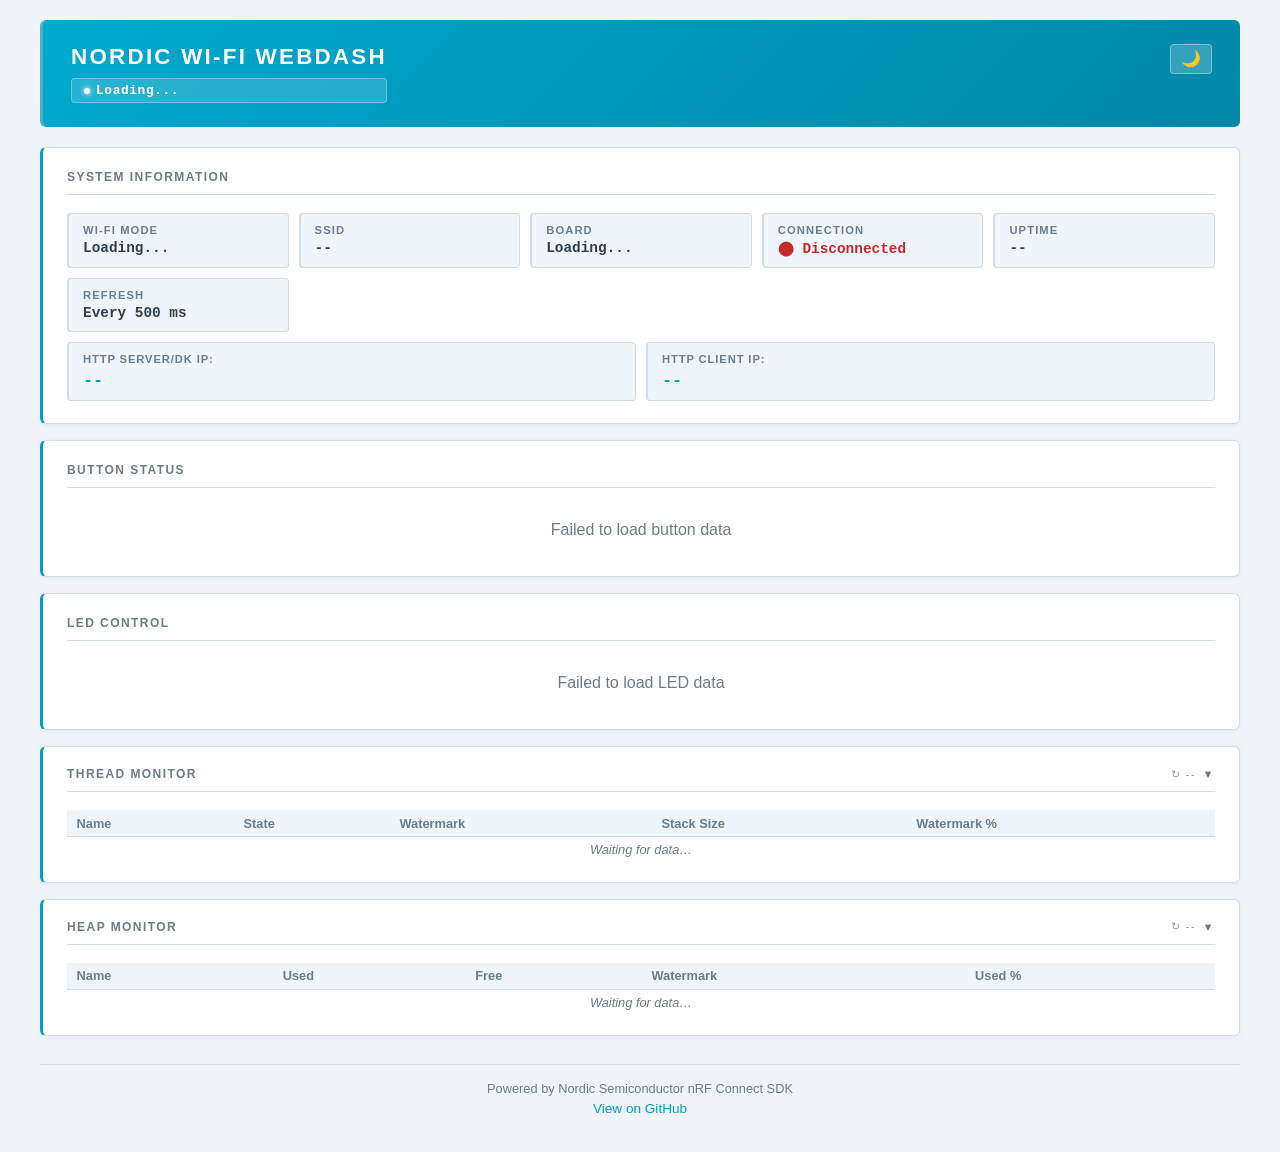
==== commit 3b175250: "feat(webdash): decouple polling intervals; add local uptime ticker - REFRESH_INTERVAL=500 ms for but" ====
--- a/src/modules/webserver/www/index.html
+++ b/src/modules/webserver/www/index.html
@@ -24,22 +24,6 @@
         </header>
 
         <main>
-            <!-- Button Status Section -->
-            <section class="card">
-                <h2>Button Status</h2>
-                <div class="button-grid" id="button-grid">
-                    <p class="empty-state" id="button-placeholder">Waiting for button data...</p>
-                </div>
-            </section>
-
-            <!-- LED Control Section -->
-            <section class="card">
-                <h2>LED Control</h2>
-                <div class="led-grid" id="led-grid">
-                    <p class="empty-state" id="led-placeholder">Waiting for LED data...</p>
-                </div>
-            </section>
-
             <!-- System Info Section -->
             <section class="card info-section">
                 <h2>System Information</h2>
@@ -82,6 +66,68 @@
                     </div>
                 </div>
             </section>
+
+            <!-- Button Status Section -->
+            <section class="card">
+                <h2>Button Status</h2>
+                <div class="button-grid" id="button-grid">
+                    <p class="empty-state" id="button-placeholder">Waiting for button data...</p>
+                </div>
+            </section>
+
+            <!-- LED Control Section -->
+            <section class="card">
+                <h2>LED Control</h2>
+                <div class="led-grid" id="led-grid">
+                    <p class="empty-state" id="led-placeholder">Waiting for LED data...</p>
+                </div>
+            </section>
+
+            <!-- Thread Monitor Section -->
+            <section class="card sysmon-section" id="threads-section">
+                <h2 class="sysmon-title" id="threads-toggle">Thread Monitor <span class="sysmon-interval">&#x21bb; <span id="threads-interval">--</span></span> <span class="collapse-icon">&#x25bc;</span></h2>
+                <div id="threads-panel">
+                    <div class="sysmon-table-wrap">
+                        <table class="sysmon-table" id="threads-table">
+                            <thead>
+                                <tr>
+                                    <th>Name</th>
+                                    <th>State</th>
+                                    <th>Watermark</th>
+                                    <th>Stack Size</th>
+                                    <th>Watermark %</th>
+                                </tr>
+                            </thead>
+                            <tbody id="threads-tbody">
+                                <tr><td colspan="5" class="sysmon-empty">Waiting for data…</td></tr>
+                            </tbody>
+                        </table>
+                    </div>
+                </div>
+            </section>
+
+            <!-- Heap Monitor Section -->
+            <section class="card sysmon-section" id="heap-section">
+                <h2 class="sysmon-title" id="heap-toggle">Heap Monitor <span class="sysmon-interval">&#x21bb; <span id="heap-interval">--</span></span> <span class="collapse-icon">&#x25bc;</span></h2>
+                <div id="heap-panel">
+                    <div class="sysmon-table-wrap">
+                        <table class="sysmon-table" id="heap-table">
+                            <thead>
+                                <tr>
+                                    <th>Name</th>
+                                    <th>Used</th>
+                                    <th>Free</th>
+                                    <th>Watermark</th>
+                                    <th>Used %</th>
+                                </tr>
+                            </thead>
+                            <tbody id="heap-tbody">
+                                <tr><td colspan="5" class="sysmon-empty">Waiting for data…</td></tr>
+                            </tbody>
+                        </table>
+                    </div>
+                </div>
+            </section>
         </main>
 
         <footer>
--- a/src/modules/webserver/www/styles.css
+++ b/src/modules/webserver/www/styles.css
@@ -464,3 +464,171 @@
         grid-template-columns: 1fr;
     }
 }
+
+/* ============================================================================
+ * Sysmon panels — Thread Monitor (FR-107) + Heap Monitor (FR-108)
+ * ============================================================================ */
+
+.sysmon-section { padding: 1.25rem 1.5rem; }
+
+.sysmon-title {
+    font-size: 1rem;
+    font-weight: 600;
+    color: var(--text-primary);
+    margin-bottom: 0.75rem;
+    user-select: none;
+    display: flex;
+    align-items: center;
+    gap: 0.4rem;
+}
+
+.collapse-icon {
+    font-size: 0.7rem;
+    color: var(--text-secondary);
+}
+
+.sysmon-interval {
+    margin-left: auto;
+    font-size: 0.7rem;
+    font-weight: 400;
+    color: var(--text-secondary);
+    opacity: 0.75;
+}
+
+/* ── Thread table ── */
+.sysmon-table-wrap { overflow-x: auto; }
+
+.sysmon-table {
+    width: 100%;
+    border-collapse: collapse;
+    font-size: 0.8rem;
+    color: var(--text-primary);
+}
+
+.sysmon-table th {
+    text-align: left;
+    padding: 0.35rem 0.6rem;
+    background: var(--panel-bg);
+    border-bottom: 1px solid var(--border);
+    color: var(--text-secondary);
+    font-weight: 600;
+    white-space: nowrap;
+}
+
+.sysmon-table td {
+    padding: 0.3rem 0.6rem;
+    border-bottom: 1px solid var(--border);
+    vertical-align: middle;
+}
+
+.sysmon-table tr:last-child td { border-bottom: none; }
+
+.sysmon-empty {
+    color: var(--text-secondary);
+    font-style: italic;
+    text-align: center;
+    padding: 0.75rem;
+}
+
+.thread-name { font-family: monospace; font-size: 0.78rem; }
+
+.thread-state { font-size: 0.75rem; }
+.thread-state.running   { color: var(--status-ok); font-weight: 600; }
+.thread-state.dead      { color: var(--text-secondary); }
+.thread-state.suspended { color: var(--status-err); }
+
+/* Stack bar */
+.stack-bar-cell { min-width: 120px; white-space: nowrap; }
+
+.stack-bar-track {
+    display: inline-block;
+    width: 80px;
+    height: 8px;
+    background: var(--panel-bg);
+    border: 1px solid var(--border);
+    border-radius: 4px;
+    overflow: hidden;
+    vertical-align: middle;
+}
+
+.stack-bar-fill {
+    height: 100%;
+    background: var(--nordic-blue);
+    border-radius: 4px;
+    transition: width 0.4s ease;
+}
+
+.stack-bar-fill.stack-bar-warn { background: #f59e0b; }
+
+.stack-bar-pct {
+    display: inline-block;
+    margin-left: 0.3rem;
+    font-size: 0.72rem;
+    color: var(--text-secondary);
+    vertical-align: middle;
+}
+
+/* ── Heap bar ── */
+.heap-bar-wrap {
+    display: flex;
+    align-items: center;
+    gap: 0.75rem;
+    margin-bottom: 0.75rem;
+}
+
+.heap-bar-track {
+    flex: 1;
+    height: 14px;
+    background: var(--panel-bg);
+    border: 1px solid var(--border);
+    border-radius: 7px;
+    overflow: hidden;
+}
+
+.heap-bar-fill {
+    height: 100%;
+    background: var(--nordic-blue);
+    border-radius: 7px;
+    transition: width 0.5s ease, background 0.3s;
+}
+
+.heap-bar-fill.heap-bar-warn { background: #f59e0b; }
+.heap-bar-fill.heap-bar-crit { background: var(--status-err); }
+
+.heap-bar-pct {
+    font-size: 0.85rem;
+    font-weight: 600;
+    color: var(--text-primary);
+    min-width: 3rem;
+    text-align: right;
+}
+
+.heap-stats {
+    display: grid;
+    grid-template-columns: repeat(auto-fit, minmax(110px, 1fr));
+    gap: 0.5rem;
+}
+
+.heap-stat-item {
+    background: var(--panel-bg);
+    border: 1px solid var(--border);
+    border-radius: 6px;
+    padding: 0.4rem 0.6rem;
+    display: flex;
+    flex-direction: column;
+    gap: 0.15rem;
+}
+
+.heap-stat-label {
+    font-size: 0.7rem;
+    color: var(--text-secondary);
+    text-transform: uppercase;
+    letter-spacing: 0.04em;
+}
+
+.heap-stat-value {
+    font-size: 0.88rem;
+    font-weight: 600;
+    color: var(--text-primary);
+    font-family: monospace;
+}
